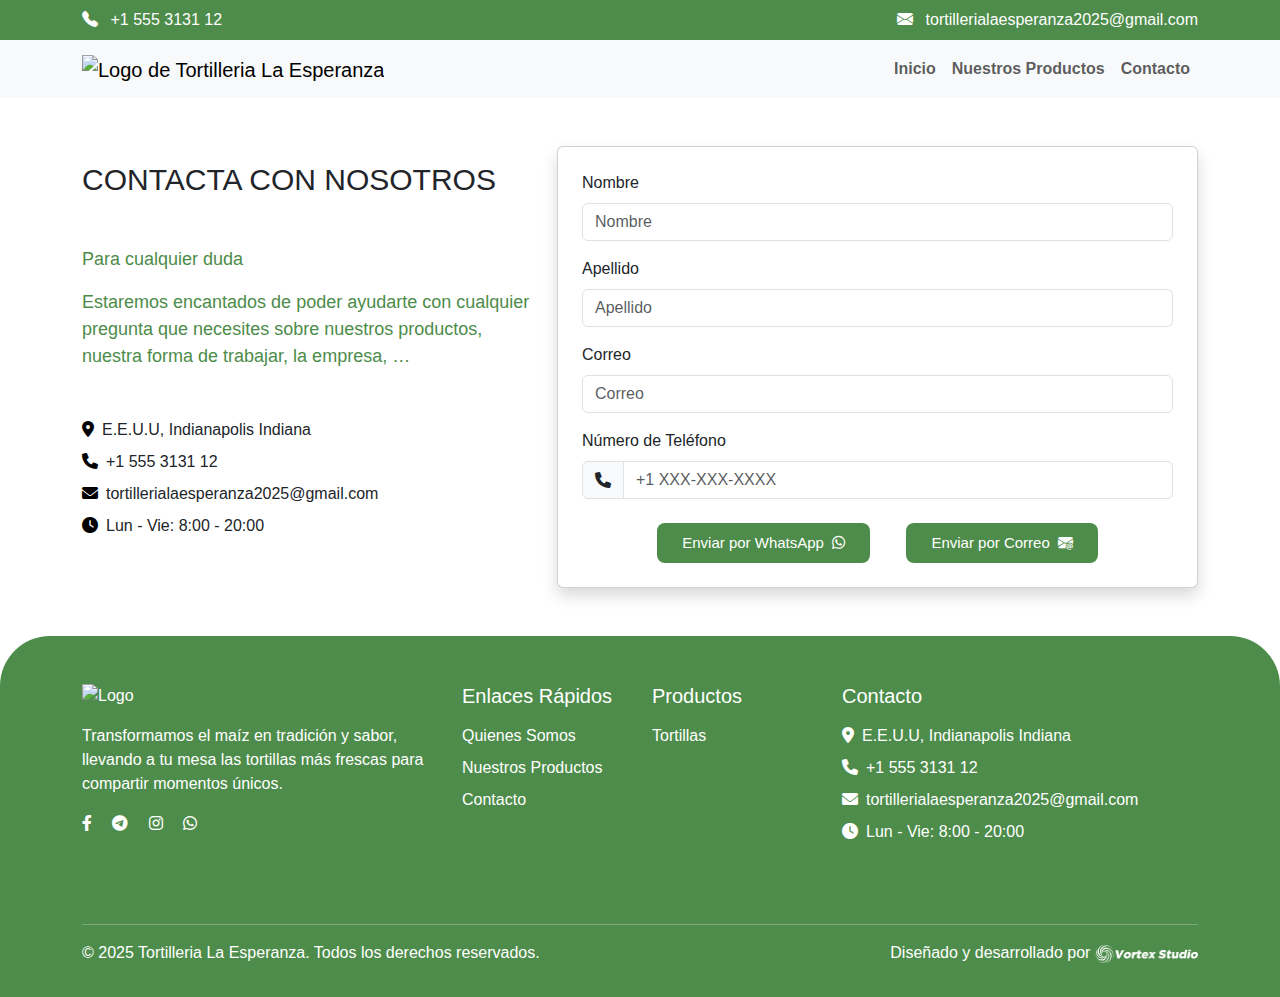
==== contacto.html @ ca619ed2 "Web" ====
<!doctype html>
<html lang="en">
  <head>
    <meta charset="utf-8">
    <meta name="viewport" content="width=device-width, initial-scale=1">
    <title>Tortilleria La Esperanza</title>
    <link href="https://cdn.jsdelivr.net/npm/bootstrap@5.3.3/dist/css/bootstrap.min.css" rel="stylesheet" integrity="sha384-QWTKZyjpPEjISv5WaRU9OFeRpok6YctnYmDr5pNlyT2bRjXh0JMhjY6hW+ALEwIH" crossorigin="anonymous">
    <link rel="stylesheet" href="https://cdn.jsdelivr.net/npm/bootstrap-icons@1.11.3/font/bootstrap-icons.min.css">
    <link rel="stylesheet" href="https://cdnjs.cloudflare.com/ajax/libs/font-awesome/6.0.0/css/all.min.css">
    <link href="https://unpkg.com/aos@2.3.1/dist/aos.css" rel="stylesheet">
    <link rel="stylesheet" href="./style.css">

</head>
  <body>

    <button id="btnVolverArriba" class="btn-volver-arriba" title="Volver arriba">
        <i class="fas fa-arrow-up" style="display: flex; justify-content: center; justify-items: center ; align-content: center; align-items: center;"></i>
    </button>

    
  <!-- Información de Contacto -->
<div class="container-fluid py-2" style="background-color: var(--primary);">
    <div class="container">
      <div class="row">
        <!-- Teléfono -->
        <div class="col-md-6 col-lg-6 text-white text-center text-md-start">
          <p class="mb-0">
            <i class="bi bi-telephone-fill me-2"></i>
            +1 555 3131 12
          </p>
        </div>
        <!-- Correo Electrónico -->
        <div class="col-md-6 col-lg-6 text-white text-center text-md-end">
          <p class="mb-0">
            <i class="bi bi-envelope-fill me-2"></i>
            tortillerialaesperanza2025@gmail.com
          </p>
        </div>
      </div>
    </div>
  </div>
  

    <!-- Navbar -->
    <nav class="navbar navbar-expand-lg bg-light">
        <div class="container">
            <a class="navbar-brand" href="#">
                <img src="#" alt="Logo de Tortilleria La Esperanza" height="30">
            </a>
            <button class="navbar-toggler" type="button" data-bs-toggle="collapse" data-bs-target="#navbarNav">
                <span class="navbar-toggler-icon"></span>
            </button>
            <div class="collapse navbar-collapse" id="navbarNav">
                <ul class="navbar-nav ms-auto">
                    <li class="nav-item"><a class="nav-link" href="./index.html"><b>Inicio</b></a></li>
                    <li class="nav-item"><a class="nav-link" href="./productos.html"><b>Nuestros Productos</b></a></li>
                    <li class="nav-item"><a class="nav-link" href="./contacto.html"><b>Contacto</b></a></li>
                </ul>
            </div>
        </div>
    </nav>

    
     <!-- Formulario de Contacto -->
     <section id="Contacto" class="py-5">
        <div class="container">
            <div class="row justify-content-center">
                <div class="col-md-12 col-lg-5">
                    <h2 class="mt-3 mb-5" style="font-size: 30px;">CONTACTA CON NOSOTROS</h2>
                    <p style="font-size: 18px; color: var(--primary);">Para cualquier duda</p>
                    <p class="mb-5" style="font-size: 18px; color: var(--primary);">Estaremos encantados de poder ayudarte con cualquier pregunta que necesites sobre nuestros productos, nuestra forma de trabajar, la empresa, …</p>
                    <ul class="list-unstyled mb-5">
                        <li class="mb-2"><i class="fas fa-map-marker-alt me-2 text-black"></i>E.E.U.U, Indianapolis Indiana </li>
                        <li class="mb-2"><i class="fas fa-phone me-2 text-black"></i>+1 555 3131 12</li>
                        <li class="mb-2"><i class="fas fa-envelope me-2 text-black"></i>tortillerialaesperanza2025@gmail.com</li>
                        <li class="mb-2"><i class="fas fa-clock me-2 text-black"></i>Lun - Vie: 8:00 - 20:00</li>
                    </ul>
                </div>
                <div class="col-md-12 col-lg-7" >
                    <div class="card shadow">
                        <div class="card-body p-4">
                            <form id="proyectoForm" onsubmit="enviarWhatsApp(event)">
                                <div class="mb-3">
                                    <label for="nombre" class="form-label">Nombre</label>
                                    <input type="text" class="form-control" id="nombre" required 
                                        placeholder="Nombre">
                                </div>

                                <div class="mb-3">
                                    <label for="apellido" class="form-label">Apellido</label>
                                    <input type="text" class="form-control" id="apellido" required 
                                        placeholder="Apellido">
                                </div>
                                
                                <div class="mb-3">
                                    <label for="correo" class="form-label">Correo</label>
                                    <input type="email" class="form-control" id="correo" required 
                                        placeholder="Correo">
                                </div>

                                <div class="mb-2">
                                    <label for="telefono" class="form-label">Número de Teléfono</label>
                                    <div class="input-group">
                                        <span class="input-group-text"><i class="fas fa-phone"></i></span>
                                        <input type="tel" class="form-control" id="telefono" required
                                            placeholder="+1 XXX-XXX-XXXX">
                                    </div>
                                </div>

                                <div class="text-center">
                                    <button type="submit" class="btn btn-lg px-4 me-lg-3 mt-3 " style=" background-color: var(--primary); color: white; font-size: 15px;">
                                        Enviar por WhatsApp<i class="fab fa-whatsapp ms-2"></i>
                                    </button>
                                    <button type="submit" id="enviarCorreo" class="btn btn-lg px-4 ms-lg-3 mt-3 " style=" background-color: var(--primary); color: white; font-size: 15px;">
                                        Enviar por Correo<i class="bi bi-envelope-at-fill ms-2"></i>
                                    </button>
                                </div>
                            </form>
                        </div>
                    </div>
                </div>
            </div>
        </div>
    </section>

    <!-- Footer -->
    <footer class="text-white pt-5 pb-4" style="background-color: var(--primary); border-radius: 50px 50px 0px 0px;">
        <div class="container">
            <div class="row">
                <!-- Información de la Empresa -->
                <div class="col-lg-4 mb-4">
                    <img src="./Logo/VortexSudio.png" alt="Logo" height="40" class="mb-3">
                    <p class="mb-3">Transformamos el maíz en tradición y sabor, llevando a tu mesa las tortillas más frescas para compartir momentos únicos.</p>
                    <div class="social-links">
                        <a href="#" class="text-white me-3"><i class="fab fa-facebook-f"></i></a>
                        <a href="#" class="text-white me-3"><i class="fab fa-telegram"></i></a>
                        <a href="#" class="text-white me-3"><i class="fab fa-instagram"></i></a>
                        <a href="#" class="text-white"><i class="fab fa-whatsapp"></i></a>
                    </div>
                </div>

                <!-- Enlaces Rápidos -->
                <div class="col-lg-2 mb-4">
                    <h5 class="mb-3">Enlaces Rápidos</h5>
                    <ul class="list-unstyled">
                        <li class="mb-2"><a class="nav-link" href="#QuienesSomos">Quienes Somos</a></li>
                        <li class="mb-2"><a class="nav-link" href="#NuestrosProductos">Nuestros Productos</a></li>
                        <li class="mb-2"><a class="nav-link" href="#Contacto">Contacto</a></li>
                    </ul>
                </div>

                <!-- Servicios -->
                <div class="col-lg-2 mb-4">
                    <h5 class="mb-3">Productos</h5>
                    <ul class="list-unstyled">
                        <li class="mb-2">Tortillas</li>
                    </ul>
                </div>

                <!-- Contacto -->
                <div class="col-lg-4 mb-4">
                    <h5 class="mb-3">Contacto</h5>
                    <ul class="list-unstyled">
                        <li class="mb-2"><i class="fas fa-map-marker-alt me-2 text-white"></i>E.E.U.U, Indianapolis Indiana </li>
                        <li class="mb-2"><i class="fas fa-phone me-2 text-white"></i>+1 555 3131 12</li>
                        <li class="mb-2"><i class="fas fa-envelope me-2 text-white"></i>tortillerialaesperanza2025@gmail.com</li>
                        <li class="mb-2"><i class="fas fa-clock me-2 text-white"></i>Lun - Vie: 8:00 - 20:00</li>
                    </ul>
                </div>
            </div>

            

            <!-- Copyright -->
            <div class="row mt-4">
                <div class="col-12">
                    <hr class="bg-light">
                    <div class="d-flex justify-content-between align-items-center flex-wrap">
                        <p class="mb-2" >
                            &copy; 2025 Tortilleria La Esperanza. Todos los derechos reservados.
                        </p>
                       <p class="mb-2">
                            Diseñado y desarrollado por <a href="https://vortexstudio.tech" target="_blank">
                                <img src="./Imagenes/Logos/VortexSudio.png" alt="VortexStudio" height="20">
                            </a>
                        </p>
                    </div>
                </div>
            </div>
        </div>
    </footer>
    <script src="JS/correo.js"></script>
    <script src="JS/whatsapp.js" ></script>
    <script src="JS/scrollTop.js" ></script>
    <script src="https://cdn.jsdelivr.net/npm/bootstrap@5.3.3/dist/js/bootstrap.bundle.min.js" integrity="sha384-YvpcrYf0tY3lHB60NNkmXc5s9fDVZLESaAA55NDzOxhy9GkcIdslK1eN7N6jIeHz" crossorigin="anonymous"></script>
  </body>
</html>
---- style.css ----
:root {
    --primary: #4D8C4A;
    --secondary: #308C72;
    --accent: #66A649;
}

body{
font-family: Open Sans, Arial, sans-serif;

}


.highlight-button {
position: absolute;
background-color: #6FCF97;
color: white;
border: none;
bottom: -35px;
left: 50%;
transform: translateX(-50%);
border-radius: 25px;
padding: 10px 60px;
box-shadow: 0px 4px 6px rgba(0, 0, 0, 0.1);
text-transform: uppercase;
font-weight: bold;
width: 280px;
}

.highlight-button:hover {
background-color: var(--accent);
color: white;
}

.button-wrapper {
position: relative;
margin-top: 10px;
height: 30px; /* Suficiente espacio para el botón */
}

.nav-tabs .nav-link.active {
background-color: var(--accent);
color: white;
font-size: 10px;
border: none;
}
.nav-tabs .nav-link {
background-color: var(--primary);
color: #ffffff;
border: none;
font-size: 10px;

}
.tab-content {
border: 1px solid #ddd;
border-top: none;
padding: 20px;
border-radius: 0 0 10px 10px;
background-color: #fff;
box-shadow: 0px 4px 6px rgba(0, 0, 0, 0.1);
}



.btn-volver-arriba {
    position: fixed;
    bottom: 20px;
    right: 20px;
    width: 40px;
    height: 40px;
    background-color: white;
    color: var(--primary);
    font-size: 15px;
    border-radius: 100%;
    cursor: pointer;
    display: none;
    z-index: 999;
    transition: all 0.3s ease;
    box-shadow: 0 4px 6px rgba(0, 0, 0, 0.2);
    border: none;
  }

  @media (min-width: 1024px) {
    
.section {
    position: relative;
    height: 80vh;
    display: flex;
    justify-content: center;
    align-items: flex-end;
    background: url('./Imagenes/Fondos/FONDO.png') no-repeat center center/cover;
    overflow: hidden;
    background-position: bottom;
    
    }
    
 
    
    .content {
    position: relative;
    text-align: center;
    z-index: 1;
    color: white;
    margin-bottom: 160px;
    }
    
    .content h1 {
    font-size: 3.5rem;
    margin-bottom: 5px;
    }
    
    .content p {
    font-size: 2rem;
    margin-bottom: 5px;
    }
    
    .content button {
    padding: 15px 25px;
    font-size: 1rem;
    color: white;
    background-color: var(--primary);
    border: none;
    border-radius: 5px;
    cursor: pointer;
    }
    
    .content button:hover {
    background-color: #57B77D;
    }
  }
  
  /* Ajuste para pantallas medianas (tablets) */
  @media (min-width: 768px) and (max-width: 1023px) {
    .section {
        position: relative;
        height: 65vh;
        display: flex;
        justify-content: center;
        align-items: flex-end;
        background: url('./Imagenes/Fondos/FONDO.png') no-repeat center center/cover;
        overflow: hidden;
        background-position: bottom;
        
        }
        

        
        .content {
        position: relative;
        text-align: center;
        z-index: 1;
        color: white;
        padding: 0px 50px;
        margin-bottom: 80px;
        }
        
        .content h1 {
        font-size: 3rem;
        margin-bottom: 5px;
        }
        
        .content p {
        font-size: 1.5rem;
        margin-bottom: 5px;
        }
        
        .content button {
        padding: 15px 25px;
        font-size: 1rem;
        color: white;
        background-color: var(--primary);
        border: none;
        border-radius: 5px;
        cursor: pointer;
        }
        
        .content button:hover {
        background-color: #57B77D;
        }
  }
  
  /* Ajuste para pantallas pequeñas (móviles) */
  @media (max-width: 767px) {
    
.section {
    position: relative;
    height: 65vh;
    display: flex;
    justify-content: center;
    align-items: flex-end;
    background: url('./Imagenes/Fondos/FONDO.png') no-repeat center center/cover;
    overflow: hidden;
    background-position: bottom;
    
    }
    
  
    
    .content {
    position: relative;
    text-align: center;
    z-index: 1;
    color: white;
    padding: 0px 50px;
    margin-bottom: 80px;
    }
    
    .content h1 {
    font-size: 3rem;
    margin-bottom: 5px;
    }
    
    .content p {
    font-size: 1.5rem;
    margin-bottom: 5px;
    }
    
    .content button {
    padding: 15px 25px;
    font-size: 1rem;
    color: white;
    background-color: var(--primary);
    border: none;
    border-radius: 5px;
    cursor: pointer;
    }
    
    .content button:hover {
    background-color: #57B77D;
    }
  }
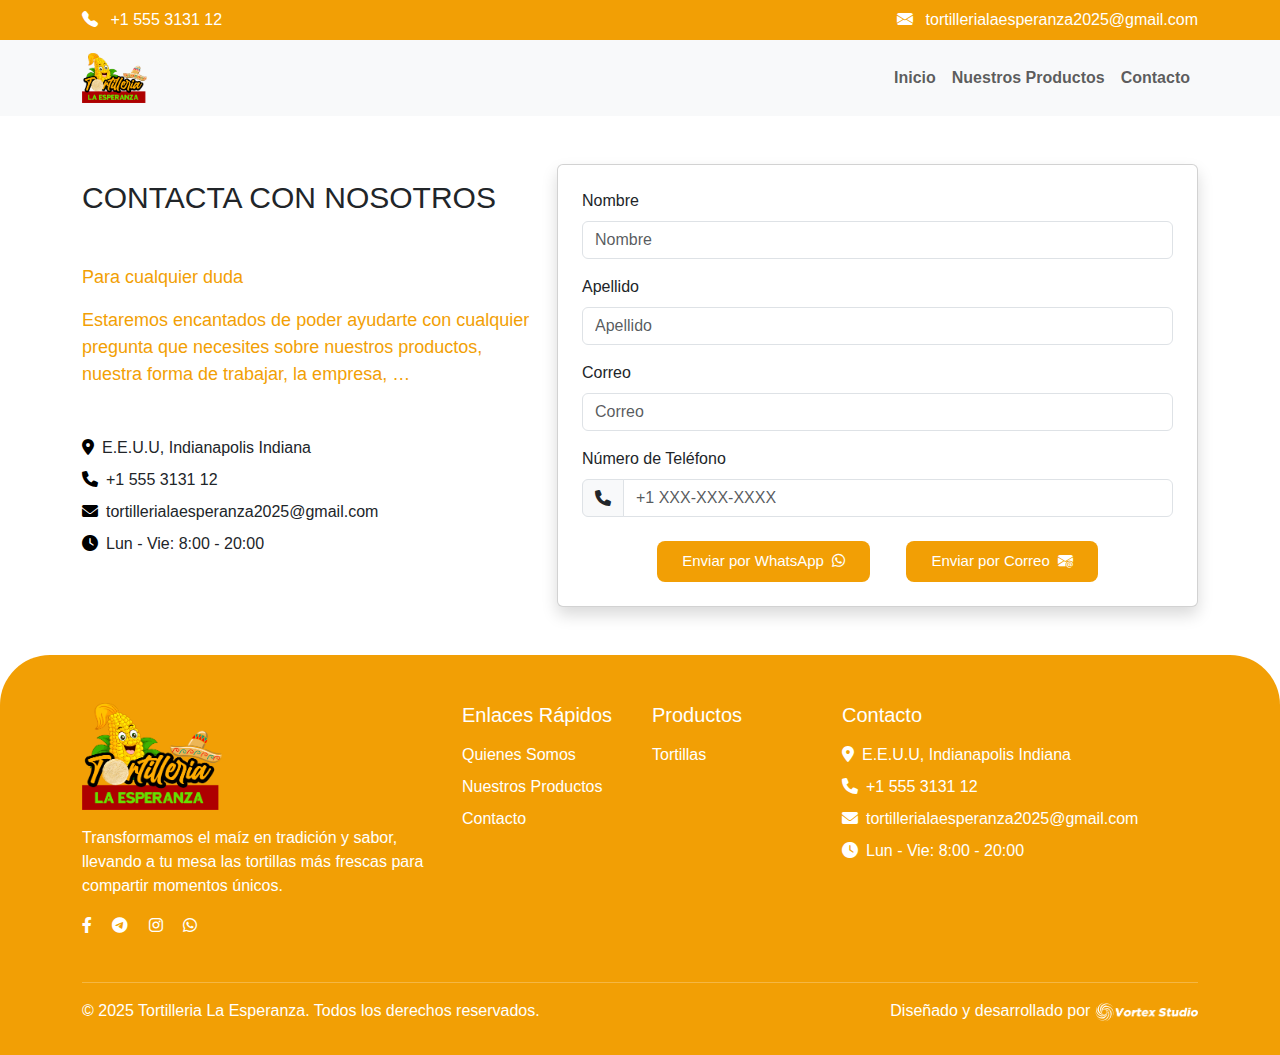
==== commit 5760d878: "Add files via upload" ====
--- a/contacto.html
+++ b/contacto.html
@@ -1,197 +1,197 @@
-<!doctype html>
-<html lang="en">
-  <head>
-    <meta charset="utf-8">
-    <meta name="viewport" content="width=device-width, initial-scale=1">
-    <title>Tortilleria La Esperanza</title>
-    <link href="https://cdn.jsdelivr.net/npm/bootstrap@5.3.3/dist/css/bootstrap.min.css" rel="stylesheet" integrity="sha384-QWTKZyjpPEjISv5WaRU9OFeRpok6YctnYmDr5pNlyT2bRjXh0JMhjY6hW+ALEwIH" crossorigin="anonymous">
-    <link rel="stylesheet" href="https://cdn.jsdelivr.net/npm/bootstrap-icons@1.11.3/font/bootstrap-icons.min.css">
-    <link rel="stylesheet" href="https://cdnjs.cloudflare.com/ajax/libs/font-awesome/6.0.0/css/all.min.css">
-    <link href="https://unpkg.com/aos@2.3.1/dist/aos.css" rel="stylesheet">
-    <link rel="stylesheet" href="./style.css">
-
-</head>
-  <body>
-
-    <button id="btnVolverArriba" class="btn-volver-arriba" title="Volver arriba">
-        <i class="fas fa-arrow-up" style="display: flex; justify-content: center; justify-items: center ; align-content: center; align-items: center;"></i>
-    </button>
-
-    
-  <!-- Información de Contacto -->
-<div class="container-fluid py-2" style="background-color: var(--primary);">
-    <div class="container">
-      <div class="row">
-        <!-- Teléfono -->
-        <div class="col-md-6 col-lg-6 text-white text-center text-md-start">
-          <p class="mb-0">
-            <i class="bi bi-telephone-fill me-2"></i>
-            +1 555 3131 12
-          </p>
-        </div>
-        <!-- Correo Electrónico -->
-        <div class="col-md-6 col-lg-6 text-white text-center text-md-end">
-          <p class="mb-0">
-            <i class="bi bi-envelope-fill me-2"></i>
-            tortillerialaesperanza2025@gmail.com
-          </p>
-        </div>
-      </div>
-    </div>
-  </div>
-  
-
-    <!-- Navbar -->
-    <nav class="navbar navbar-expand-lg bg-light">
-        <div class="container">
-            <a class="navbar-brand" href="#">
-                <img src="#" alt="Logo de Tortilleria La Esperanza" height="30">
-            </a>
-            <button class="navbar-toggler" type="button" data-bs-toggle="collapse" data-bs-target="#navbarNav">
-                <span class="navbar-toggler-icon"></span>
-            </button>
-            <div class="collapse navbar-collapse" id="navbarNav">
-                <ul class="navbar-nav ms-auto">
-                    <li class="nav-item"><a class="nav-link" href="./index.html"><b>Inicio</b></a></li>
-                    <li class="nav-item"><a class="nav-link" href="./productos.html"><b>Nuestros Productos</b></a></li>
-                    <li class="nav-item"><a class="nav-link" href="./contacto.html"><b>Contacto</b></a></li>
-                </ul>
-            </div>
-        </div>
-    </nav>
-
-    
-     <!-- Formulario de Contacto -->
-     <section id="Contacto" class="py-5">
-        <div class="container">
-            <div class="row justify-content-center">
-                <div class="col-md-12 col-lg-5">
-                    <h2 class="mt-3 mb-5" style="font-size: 30px;">CONTACTA CON NOSOTROS</h2>
-                    <p style="font-size: 18px; color: var(--primary);">Para cualquier duda</p>
-                    <p class="mb-5" style="font-size: 18px; color: var(--primary);">Estaremos encantados de poder ayudarte con cualquier pregunta que necesites sobre nuestros productos, nuestra forma de trabajar, la empresa, …</p>
-                    <ul class="list-unstyled mb-5">
-                        <li class="mb-2"><i class="fas fa-map-marker-alt me-2 text-black"></i>E.E.U.U, Indianapolis Indiana </li>
-                        <li class="mb-2"><i class="fas fa-phone me-2 text-black"></i>+1 555 3131 12</li>
-                        <li class="mb-2"><i class="fas fa-envelope me-2 text-black"></i>tortillerialaesperanza2025@gmail.com</li>
-                        <li class="mb-2"><i class="fas fa-clock me-2 text-black"></i>Lun - Vie: 8:00 - 20:00</li>
-                    </ul>
-                </div>
-                <div class="col-md-12 col-lg-7" >
-                    <div class="card shadow">
-                        <div class="card-body p-4">
-                            <form id="proyectoForm" onsubmit="enviarWhatsApp(event)">
-                                <div class="mb-3">
-                                    <label for="nombre" class="form-label">Nombre</label>
-                                    <input type="text" class="form-control" id="nombre" required 
-                                        placeholder="Nombre">
-                                </div>
-
-                                <div class="mb-3">
-                                    <label for="apellido" class="form-label">Apellido</label>
-                                    <input type="text" class="form-control" id="apellido" required 
-                                        placeholder="Apellido">
-                                </div>
-                                
-                                <div class="mb-3">
-                                    <label for="correo" class="form-label">Correo</label>
-                                    <input type="email" class="form-control" id="correo" required 
-                                        placeholder="Correo">
-                                </div>
-
-                                <div class="mb-2">
-                                    <label for="telefono" class="form-label">Número de Teléfono</label>
-                                    <div class="input-group">
-                                        <span class="input-group-text"><i class="fas fa-phone"></i></span>
-                                        <input type="tel" class="form-control" id="telefono" required
-                                            placeholder="+1 XXX-XXX-XXXX">
-                                    </div>
-                                </div>
-
-                                <div class="text-center">
-                                    <button type="submit" class="btn btn-lg px-4 me-lg-3 mt-3 " style=" background-color: var(--primary); color: white; font-size: 15px;">
-                                        Enviar por WhatsApp<i class="fab fa-whatsapp ms-2"></i>
-                                    </button>
-                                    <button type="submit" id="enviarCorreo" class="btn btn-lg px-4 ms-lg-3 mt-3 " style=" background-color: var(--primary); color: white; font-size: 15px;">
-                                        Enviar por Correo<i class="bi bi-envelope-at-fill ms-2"></i>
-                                    </button>
-                                </div>
-                            </form>
-                        </div>
-                    </div>
-                </div>
-            </div>
-        </div>
-    </section>
-
-    <!-- Footer -->
-    <footer class="text-white pt-5 pb-4" style="background-color: var(--primary); border-radius: 50px 50px 0px 0px;">
-        <div class="container">
-            <div class="row">
-                <!-- Información de la Empresa -->
-                <div class="col-lg-4 mb-4">
-                    <img src="./Logo/VortexSudio.png" alt="Logo" height="40" class="mb-3">
-                    <p class="mb-3">Transformamos el maíz en tradición y sabor, llevando a tu mesa las tortillas más frescas para compartir momentos únicos.</p>
-                    <div class="social-links">
-                        <a href="#" class="text-white me-3"><i class="fab fa-facebook-f"></i></a>
-                        <a href="#" class="text-white me-3"><i class="fab fa-telegram"></i></a>
-                        <a href="#" class="text-white me-3"><i class="fab fa-instagram"></i></a>
-                        <a href="#" class="text-white"><i class="fab fa-whatsapp"></i></a>
-                    </div>
-                </div>
-
-                <!-- Enlaces Rápidos -->
-                <div class="col-lg-2 mb-4">
-                    <h5 class="mb-3">Enlaces Rápidos</h5>
-                    <ul class="list-unstyled">
-                        <li class="mb-2"><a class="nav-link" href="#QuienesSomos">Quienes Somos</a></li>
-                        <li class="mb-2"><a class="nav-link" href="#NuestrosProductos">Nuestros Productos</a></li>
-                        <li class="mb-2"><a class="nav-link" href="#Contacto">Contacto</a></li>
-                    </ul>
-                </div>
-
-                <!-- Servicios -->
-                <div class="col-lg-2 mb-4">
-                    <h5 class="mb-3">Productos</h5>
-                    <ul class="list-unstyled">
-                        <li class="mb-2">Tortillas</li>
-                    </ul>
-                </div>
-
-                <!-- Contacto -->
-                <div class="col-lg-4 mb-4">
-                    <h5 class="mb-3">Contacto</h5>
-                    <ul class="list-unstyled">
-                        <li class="mb-2"><i class="fas fa-map-marker-alt me-2 text-white"></i>E.E.U.U, Indianapolis Indiana </li>
-                        <li class="mb-2"><i class="fas fa-phone me-2 text-white"></i>+1 555 3131 12</li>
-                        <li class="mb-2"><i class="fas fa-envelope me-2 text-white"></i>tortillerialaesperanza2025@gmail.com</li>
-                        <li class="mb-2"><i class="fas fa-clock me-2 text-white"></i>Lun - Vie: 8:00 - 20:00</li>
-                    </ul>
-                </div>
-            </div>
-
-            
-
-            <!-- Copyright -->
-            <div class="row mt-4">
-                <div class="col-12">
-                    <hr class="bg-light">
-                    <div class="d-flex justify-content-between align-items-center flex-wrap">
-                        <p class="mb-2" >
-                            &copy; 2025 Tortilleria La Esperanza. Todos los derechos reservados.
-                        </p>
-                       <p class="mb-2">
-                            Diseñado y desarrollado por <a href="https://vortexstudio.tech" target="_blank">
-                                <img src="./Imagenes/Logos/VortexSudio.png" alt="VortexStudio" height="20">
-                            </a>
-                        </p>
-                    </div>
-                </div>
-            </div>
-        </div>
-    </footer>
-    <script src="JS/correo.js"></script>
-    <script src="JS/whatsapp.js" ></script>
-    <script src="JS/scrollTop.js" ></script>
-    <script src="https://cdn.jsdelivr.net/npm/bootstrap@5.3.3/dist/js/bootstrap.bundle.min.js" integrity="sha384-YvpcrYf0tY3lHB60NNkmXc5s9fDVZLESaAA55NDzOxhy9GkcIdslK1eN7N6jIeHz" crossorigin="anonymous"></script>
-  </body>
+<!doctype html>
+<html lang="en">
+  <head>
+    <meta charset="utf-8">
+    <meta name="viewport" content="width=device-width, initial-scale=1">
+    <title>Tortilleria La Esperanza</title>
+    <link href="https://cdn.jsdelivr.net/npm/bootstrap@5.3.3/dist/css/bootstrap.min.css" rel="stylesheet" integrity="sha384-QWTKZyjpPEjISv5WaRU9OFeRpok6YctnYmDr5pNlyT2bRjXh0JMhjY6hW+ALEwIH" crossorigin="anonymous">
+    <link rel="stylesheet" href="https://cdn.jsdelivr.net/npm/bootstrap-icons@1.11.3/font/bootstrap-icons.min.css">
+    <link rel="stylesheet" href="https://cdnjs.cloudflare.com/ajax/libs/font-awesome/6.0.0/css/all.min.css">
+    <link href="https://unpkg.com/aos@2.3.1/dist/aos.css" rel="stylesheet">
+    <link rel="stylesheet" href="./style.css">
+
+</head>
+  <body>
+
+    <button id="btnVolverArriba" class="btn-volver-arriba" title="Volver arriba">
+        <i class="fas fa-arrow-up" style="display: flex; justify-content: center; justify-items: center ; align-content: center; align-items: center;"></i>
+    </button>
+
+    
+  <!-- Información de Contacto -->
+<div class="container-fluid py-2" style="background-color: var(--cuarto);">
+    <div class="container">
+      <div class="row">
+        <!-- Teléfono -->
+        <div class="col-md-6 col-lg-6 text-white text-center text-md-start">
+          <p class="mb-0">
+            <i class="bi bi-telephone-fill me-2"></i>
+            +1 555 3131 12
+          </p>
+        </div>
+        <!-- Correo Electrónico -->
+        <div class="col-md-6 col-lg-6 text-white text-center text-md-end">
+          <p class="mb-0">
+            <i class="bi bi-envelope-fill me-2"></i>
+            tortillerialaesperanza2025@gmail.com
+          </p>
+        </div>
+      </div>
+    </div>
+  </div>
+  
+
+    <!-- Navbar -->
+    <nav class="navbar navbar-expand-lg bg-light">
+        <div class="container">
+            <a class="navbar-brand" href="#">
+                <img src="./Imagenes/Logos/logo tortilleria la esperanza_Mesa de trabajo 1.png" alt="Logo de Tortilleria La Esperanza" height="50">
+            </a>
+            <button class="navbar-toggler" type="button" data-bs-toggle="collapse" data-bs-target="#navbarNav">
+                <span class="navbar-toggler-icon"></span>
+            </button>
+            <div class="collapse navbar-collapse" id="navbarNav">
+                <ul class="navbar-nav ms-auto">
+                    <li class="nav-item"><a class="nav-link" href="./index.html"><b>Inicio</b></a></li>
+                    <li class="nav-item"><a class="nav-link" href="./productos.html"><b>Nuestros Productos</b></a></li>
+                    <li class="nav-item"><a class="nav-link" href="./contacto.html"><b>Contacto</b></a></li>
+                </ul>
+            </div>
+        </div>
+    </nav>
+
+    
+     <!-- Formulario de Contacto -->
+     <section id="Contacto" class="py-5">
+        <div class="container">
+            <div class="row justify-content-center">
+                <div class="col-md-12 col-lg-5">
+                    <h2 class="mt-3 mb-5" style="font-size: 30px;">CONTACTA CON NOSOTROS</h2>
+                    <p style="font-size: 18px; color: var(--cuarto);">Para cualquier duda</p>
+                    <p class="mb-5" style="font-size: 18px; color: var(--cuarto);">Estaremos encantados de poder ayudarte con cualquier pregunta que necesites sobre nuestros productos, nuestra forma de trabajar, la empresa, …</p>
+                    <ul class="list-unstyled mb-5">
+                        <li class="mb-2"><i class="fas fa-map-marker-alt me-2 text-black"></i>E.E.U.U, Indianapolis Indiana </li>
+                        <li class="mb-2"><i class="fas fa-phone me-2 text-black"></i>+1 555 3131 12</li>
+                        <li class="mb-2"><i class="fas fa-envelope me-2 text-black"></i>tortillerialaesperanza2025@gmail.com</li>
+                        <li class="mb-2"><i class="fas fa-clock me-2 text-black"></i>Lun - Vie: 8:00 - 20:00</li>
+                    </ul>
+                </div>
+                <div class="col-md-12 col-lg-7" >
+                    <div class="card shadow">
+                        <div class="card-body p-4">
+                            <form id="proyectoForm" onsubmit="enviarWhatsApp(event)">
+                                <div class="mb-3">
+                                    <label for="nombre" class="form-label">Nombre</label>
+                                    <input type="text" class="form-control" id="nombre" required 
+                                        placeholder="Nombre">
+                                </div>
+
+                                <div class="mb-3">
+                                    <label for="apellido" class="form-label">Apellido</label>
+                                    <input type="text" class="form-control" id="apellido" required 
+                                        placeholder="Apellido">
+                                </div>
+                                
+                                <div class="mb-3">
+                                    <label for="correo" class="form-label">Correo</label>
+                                    <input type="email" class="form-control" id="correo" required 
+                                        placeholder="Correo">
+                                </div>
+
+                                <div class="mb-2">
+                                    <label for="telefono" class="form-label">Número de Teléfono</label>
+                                    <div class="input-group">
+                                        <span class="input-group-text"><i class="fas fa-phone"></i></span>
+                                        <input type="tel" class="form-control" id="telefono" required
+                                            placeholder="+1 XXX-XXX-XXXX">
+                                    </div>
+                                </div>
+
+                                <div class="text-center">
+                                    <button type="submit" class="btn btn-lg px-4 me-lg-3 mt-3 " style=" background-color: var(--cuarto); color: white; font-size: 15px;">
+                                        Enviar por WhatsApp<i class="fab fa-whatsapp ms-2"></i>
+                                    </button>
+                                    <button type="submit" id="enviarCorreo" class="btn btn-lg px-4 ms-lg-3 mt-3 " style=" background-color: var(--cuarto); color: white; font-size: 15px;">
+                                        Enviar por Correo<i class="bi bi-envelope-at-fill ms-2"></i>
+                                    </button>
+                                </div>
+                            </form>
+                        </div>
+                    </div>
+                </div>
+            </div>
+        </div>
+    </section>
+
+    <!-- Footer -->
+    <footer class="text-white pt-5 pb-4" style="background-color: var(--cuarto); border-radius: 50px 50px 0px 0px;">
+        <div class="container">
+            <div class="row">
+                <!-- Información de la Empresa -->
+                <div class="col-lg-4 mb-4">
+                    <img src="./Imagenes/Logos/logo tortilleria la esperanza_Mesa de trabajo 1.png" alt="Logo" width="140px" class="mb-3">
+                    <p class="mb-3">Transformamos el maíz en tradición y sabor, llevando a tu mesa las tortillas más frescas para compartir momentos únicos.</p>
+                    <div class="social-links">
+                        <a href="#" class="text-white me-3"><i class="fab fa-facebook-f"></i></a>
+                        <a href="#" class="text-white me-3"><i class="fab fa-telegram"></i></a>
+                        <a href="#" class="text-white me-3"><i class="fab fa-instagram"></i></a>
+                        <a href="#" class="text-white"><i class="fab fa-whatsapp"></i></a>
+                    </div>
+                </div>
+
+                <!-- Enlaces Rápidos -->
+                <div class="col-lg-2 mb-4">
+                    <h5 class="mb-3">Enlaces Rápidos</h5>
+                    <ul class="list-unstyled">
+                        <li class="mb-2"><a class="nav-link" href="#QuienesSomos">Quienes Somos</a></li>
+                        <li class="mb-2"><a class="nav-link" href="#NuestrosProductos">Nuestros Productos</a></li>
+                        <li class="mb-2"><a class="nav-link" href="#Contacto">Contacto</a></li>
+                    </ul>
+                </div>
+
+                <!-- Servicios -->
+                <div class="col-lg-2 mb-4">
+                    <h5 class="mb-3">Productos</h5>
+                    <ul class="list-unstyled">
+                        <li class="mb-2">Tortillas</li>
+                    </ul>
+                </div>
+
+                <!-- Contacto -->
+                <div class="col-lg-4 mb-4">
+                    <h5 class="mb-3">Contacto</h5>
+                    <ul class="list-unstyled">
+                        <li class="mb-2"><i class="fas fa-map-marker-alt me-2 text-white"></i>E.E.U.U, Indianapolis Indiana </li>
+                        <li class="mb-2"><i class="fas fa-phone me-2 text-white"></i>+1 555 3131 12</li>
+                        <li class="mb-2"><i class="fas fa-envelope me-2 text-white"></i>tortillerialaesperanza2025@gmail.com</li>
+                        <li class="mb-2"><i class="fas fa-clock me-2 text-white"></i>Lun - Vie: 8:00 - 20:00</li>
+                    </ul>
+                </div>
+            </div>
+
+            
+
+            <!-- Copyright -->
+            <div class="row mt-1">
+                <div class="col-12">
+                    <hr class="bg-light">
+                    <div class="d-flex justify-content-between align-items-center flex-wrap">
+                        <p class="mb-2" >
+                            &copy; 2025 Tortilleria La Esperanza. Todos los derechos reservados.
+                        </p>
+                       <p class="mb-2">
+                            Diseñado y desarrollado por <a href="https://vortexstudio.tech" target="_blank">
+                                <img src="./Imagenes/Logos/VortexSudio.png" alt="VortexStudio" height="20">
+                            </a>
+                        </p>
+                    </div>
+                </div>
+            </div>
+        </div>
+    </footer>
+    <script src="JS/correo.js"></script>
+    <script src="JS/whatsapp.js" ></script>
+    <script src="JS/scrollTop.js" ></script>
+    <script src="https://cdn.jsdelivr.net/npm/bootstrap@5.3.3/dist/js/bootstrap.bundle.min.js" integrity="sha384-YvpcrYf0tY3lHB60NNkmXc5s9fDVZLESaAA55NDzOxhy9GkcIdslK1eN7N6jIeHz" crossorigin="anonymous"></script>
+  </body>
 </html>--- a/style.css
+++ b/style.css
@@ -1,230 +1,247 @@
-:root {
-    --primary: #4D8C4A;
-    --secondary: #308C72;
-    --accent: #66A649;
-}
-
-body{
-font-family: Open Sans, Arial, sans-serif;
-
-}
-
-
-.highlight-button {
-position: absolute;
-background-color: #6FCF97;
-color: white;
-border: none;
-bottom: -35px;
-left: 50%;
-transform: translateX(-50%);
-border-radius: 25px;
-padding: 10px 60px;
-box-shadow: 0px 4px 6px rgba(0, 0, 0, 0.1);
-text-transform: uppercase;
-font-weight: bold;
-width: 280px;
-}
-
-.highlight-button:hover {
-background-color: var(--accent);
-color: white;
-}
-
-.button-wrapper {
-position: relative;
-margin-top: 10px;
-height: 30px; /* Suficiente espacio para el botón */
-}
-
-.nav-tabs .nav-link.active {
-background-color: var(--accent);
-color: white;
-font-size: 10px;
-border: none;
-}
-.nav-tabs .nav-link {
-background-color: var(--primary);
-color: #ffffff;
-border: none;
-font-size: 10px;
-
-}
-.tab-content {
-border: 1px solid #ddd;
-border-top: none;
-padding: 20px;
-border-radius: 0 0 10px 10px;
-background-color: #fff;
-box-shadow: 0px 4px 6px rgba(0, 0, 0, 0.1);
-}
-
-
-
-.btn-volver-arriba {
-    position: fixed;
-    bottom: 20px;
-    right: 20px;
-    width: 40px;
-    height: 40px;
-    background-color: white;
-    color: var(--primary);
-    font-size: 15px;
-    border-radius: 100%;
-    cursor: pointer;
-    display: none;
-    z-index: 999;
-    transition: all 0.3s ease;
-    box-shadow: 0 4px 6px rgba(0, 0, 0, 0.2);
-    border: none;
-  }
-
-  @media (min-width: 1024px) {
-    
-.section {
-    position: relative;
-    height: 80vh;
-    display: flex;
-    justify-content: center;
-    align-items: flex-end;
-    background: url('./Imagenes/Fondos/FONDO.png') no-repeat center center/cover;
-    overflow: hidden;
-    background-position: bottom;
-    
-    }
-    
- 
-    
-    .content {
-    position: relative;
-    text-align: center;
-    z-index: 1;
-    color: white;
-    margin-bottom: 160px;
-    }
-    
-    .content h1 {
-    font-size: 3.5rem;
-    margin-bottom: 5px;
-    }
-    
-    .content p {
-    font-size: 2rem;
-    margin-bottom: 5px;
-    }
-    
-    .content button {
-    padding: 15px 25px;
-    font-size: 1rem;
-    color: white;
-    background-color: var(--primary);
-    border: none;
-    border-radius: 5px;
-    cursor: pointer;
-    }
-    
-    .content button:hover {
-    background-color: #57B77D;
-    }
-  }
-  
-  /* Ajuste para pantallas medianas (tablets) */
-  @media (min-width: 768px) and (max-width: 1023px) {
-    .section {
-        position: relative;
-        height: 65vh;
-        display: flex;
-        justify-content: center;
-        align-items: flex-end;
-        background: url('./Imagenes/Fondos/FONDO.png') no-repeat center center/cover;
-        overflow: hidden;
-        background-position: bottom;
-        
-        }
-        
-
-        
-        .content {
-        position: relative;
-        text-align: center;
-        z-index: 1;
-        color: white;
-        padding: 0px 50px;
-        margin-bottom: 80px;
-        }
-        
-        .content h1 {
-        font-size: 3rem;
-        margin-bottom: 5px;
-        }
-        
-        .content p {
-        font-size: 1.5rem;
-        margin-bottom: 5px;
-        }
-        
-        .content button {
-        padding: 15px 25px;
-        font-size: 1rem;
-        color: white;
-        background-color: var(--primary);
-        border: none;
-        border-radius: 5px;
-        cursor: pointer;
-        }
-        
-        .content button:hover {
-        background-color: #57B77D;
-        }
-  }
-  
-  /* Ajuste para pantallas pequeñas (móviles) */
-  @media (max-width: 767px) {
-    
-.section {
-    position: relative;
-    height: 65vh;
-    display: flex;
-    justify-content: center;
-    align-items: flex-end;
-    background: url('./Imagenes/Fondos/FONDO.png') no-repeat center center/cover;
-    overflow: hidden;
-    background-position: bottom;
-    
-    }
-    
-  
-    
-    .content {
-    position: relative;
-    text-align: center;
-    z-index: 1;
-    color: white;
-    padding: 0px 50px;
-    margin-bottom: 80px;
-    }
-    
-    .content h1 {
-    font-size: 3rem;
-    margin-bottom: 5px;
-    }
-    
-    .content p {
-    font-size: 1.5rem;
-    margin-bottom: 5px;
-    }
-    
-    .content button {
-    padding: 15px 25px;
-    font-size: 1rem;
-    color: white;
-    background-color: var(--primary);
-    border: none;
-    border-radius: 5px;
-    cursor: pointer;
-    }
-    
-    .content button:hover {
-    background-color: #57B77D;
-    }
+:root {
+    --primary: #F2CB05;
+    --secondary: #A60303;
+    --accent: #66A649;
+    --cuarto: #F29F05;
+}
+
+body{
+font-family: Open Sans, Arial, sans-serif;
+
+}
+
+
+.highlight-button {
+position: absolute;
+background-color: var(--cuarto);
+color: white;
+border: none;
+bottom: -35px;
+left: 50%;
+transform: translateX(-50%);
+border-radius: 25px;
+padding: 10px 60px;
+box-shadow: 0px 4px 6px rgba(0, 0, 0, 0.1);
+text-transform: uppercase;
+font-weight: bold;
+width: 280px;
+}
+
+.highlight-button:hover {
+background-color: var(--secondary);
+color: white;
+}
+
+.button-wrapper {
+position: relative;
+margin-top: 10px;
+height: 30px; /* Suficiente espacio para el botón */
+}
+
+.nav-tabs .nav-link.active {
+background-color: var(--accent);
+color: white;
+font-size: 10px;
+border: none;
+}
+.nav-tabs .nav-link {
+background-color: var(--primary);
+color: #ffffff;
+border: none;
+font-size: 10px;
+
+}
+.tab-content {
+border: 1px solid #ddd;
+border-top: none;
+padding: 20px;
+border-radius: 0 0 10px 10px;
+background-color: #fff;
+box-shadow: 0px 4px 6px rgba(0, 0, 0, 0.1);
+}
+
+
+
+.btn-volver-arriba {
+    position: fixed;
+    bottom: 20px;
+    right: 20px;
+    width: 40px;
+    height: 40px;
+    background-color: white;
+    color: var(--cuarto);
+    font-size: 15px;
+    border-radius: 100%;
+    cursor: pointer;
+    display: none;
+    z-index: 999;
+    transition: all 0.3s ease;
+    box-shadow: 0 4px 6px rgba(0, 0, 0, 0.2);
+    border: none;
+  }
+
+  @media (min-width: 1024px) {
+    
+.section {
+    position: relative;
+    height: 80vh;
+    display: flex;
+    justify-content: center;
+    align-items: flex-end;
+    background: url('./Imagenes/Fondos/FONDO.png') no-repeat center center/cover;
+    overflow: hidden;
+    background-position: bottom;
+    
+    }
+    
+ 
+    
+    .content {
+    position: relative;
+    text-align: center;
+    z-index: 1;
+    color: white;
+    margin-bottom: 160px;
+    }
+    
+    .content h1 {
+    font-size: 3.5rem;
+    margin-bottom: 5px;
+    }
+    
+    .content p {
+    font-size: 2rem;
+    margin-bottom: 5px;
+    }
+    
+    .content button {
+    padding: 15px 25px;
+    font-size: 1rem;
+    color: white;
+    background-color: var(--cuarto);
+    border: none;
+    border-radius: 5px;
+    cursor: pointer;
+    }
+    
+    .content button:hover {
+    background-color: var(--secondary);
+    }
+  }
+
+
+
+
+
+ 
+  
+  /* Ajuste para pantallas medianas (tablets) */
+  @media (min-width: 768px) and (max-width: 1023px) {
+    .section {
+        position: relative;
+        height: 65vh;
+        display: flex;
+        justify-content: center;
+        align-items: flex-end;
+        background: url('./Imagenes/Fondos/FONDO.png') no-repeat center center/cover;
+        overflow: hidden;
+        background-position: bottom;
+        
+        }
+        
+
+        
+        .content {
+        position: relative;
+        text-align: center;
+        z-index: 1;
+        color: white;
+        padding: 0px 50px;
+        margin-bottom: 80px;
+        }
+        
+        .content h1 {
+        font-size: 3rem;
+        margin-bottom: 5px;
+        }
+        
+        .content p {
+        font-size: 1.5rem;
+        margin-bottom: 5px;
+        }
+        
+        .content button {
+        padding: 15px 25px;
+        font-size: 1rem;
+        color: white;
+        background-color: var(--primary);
+        border: none;
+        border-radius: 5px;
+        cursor: pointer;
+        }
+        
+        .content button:hover {
+          background-color: var(--cuarto);
+          }
+  }
+  
+  /* Ajuste para pantallas pequeñas (móviles) */
+  @media (max-width: 767px) {
+    
+.section {
+    position: relative;
+    height: 65vh;
+    display: flex;
+    justify-content: center;
+    align-items: flex-end;
+    background: url('./Imagenes/Fondos/FONDO.png') no-repeat center center/cover;
+    overflow: hidden;
+    background-position: bottom;
+    
+    }
+    
+  
+    
+    .content {
+    position: relative;
+    text-align: center;
+    z-index: 1;
+    color: white;
+    padding: 0px 50px;
+    margin-bottom: 80px;
+    }
+    
+    .content h1 {
+    font-size: 3rem;
+    margin-bottom: 5px;
+    }
+    
+    .content p {
+    font-size: 1.5rem;
+    margin-bottom: 5px;
+    }
+    
+    .content button {
+    padding: 15px 25px;
+    font-size: 1rem;
+    color: white;
+    background-color: var(--cuarto);
+    border: none;
+    border-radius: 5px;
+    cursor: pointer;
+    }
+    
+    .content button:hover {
+      background-color: var(s--secondaryto);
+      }
+  }
+
+  .splide__slide img {
+    width: 100%;
+    height: auto;
+  }
+  submit:hover{
+  
+    background-color: var(--cuarto);
+  
   }